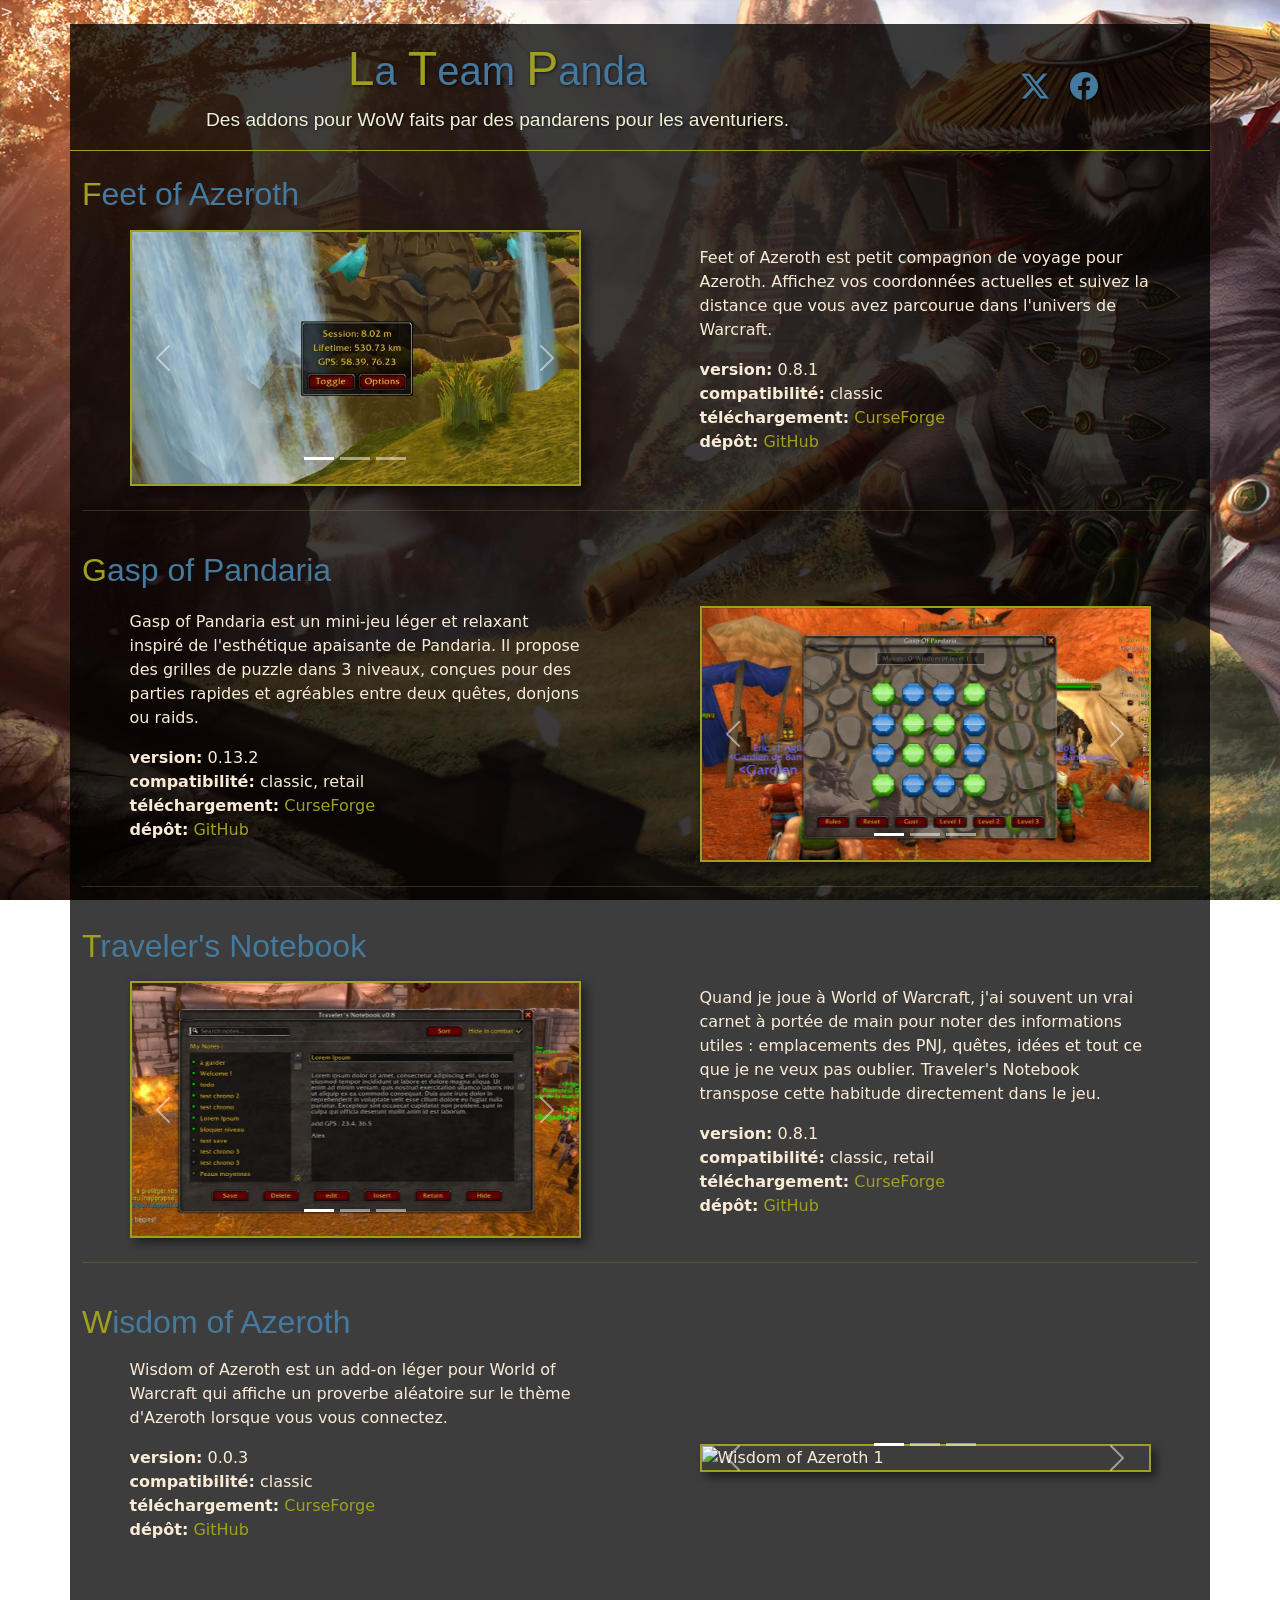
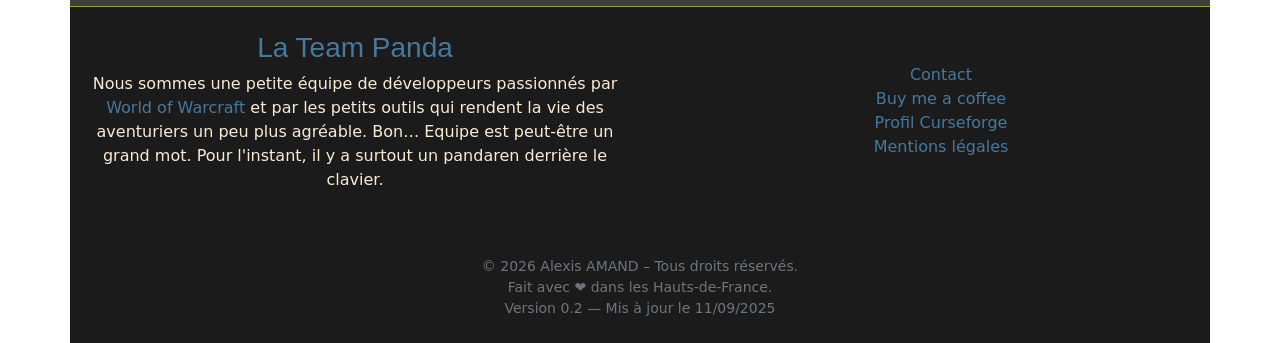
==== index.html @ 27aada5d "vérif Google" ====
<!doctype html>
<html lang="fr">
  <head>

    <meta charset="utf-8">
    <meta name="viewport" content="width=device-width, initial-scale=1">
    <title>La Team Panda – Addons World of Warcraft faits par des pandarens</title>
    <meta name="content" description="La Team Panda développe des addons WoW légers et immersifs : Feet of Azeroth, Gasp of Pandaria, Traveler’s Notebook et Wisdom of Azeroth.">
>

    <meta name="google-site-verification" content="PNYmYTyiZox5U0rkSw8olmxf451d2nOMSfkwF_Nq8Zg" />

    <link href="https://cdn.jsdelivr.net/npm/bootstrap@5.3.8/dist/css/bootstrap.min.css" rel="stylesheet" integrity="sha384-sRIl4kxILFvY47J16cr9ZwB07vP4J8+LH7qKQnuqkuIAvNWLzeN8tE5YBujZqJLB" crossorigin="anonymous">
    <link rel="stylesheet" href="https://cdn.jsdelivr.net/npm/bootstrap-icons@1.13.1/font/bootstrap-icons.min.css">
    <link href="https://fonts.cdnfonts.com/css/warcraft" rel="stylesheet">
    <link href="assets/css/style.css" rel="stylesheet">

    <!-- Matomo -->
    <script>
      var _paq = window._paq = window._paq || [];
      /* tracker methods like "setCustomDimension" should be called before "trackPageView" */
      _paq.push(["setExcludedReferrers", ["histoiresdepoilus.test\/"]]);
      _paq.push(['trackPageView']);
      _paq.push(['enableLinkTracking']);
      (function() {
        var u="//matomo.boitasite.com/";
        _paq.push(['setTrackerUrl', u+'matomo.php']);
        _paq.push(['setSiteId', '14']);
        var d=document, g=d.createElement('script'), s=d.getElementsByTagName('script')[0];
        g.async=true; g.src=u+'matomo.js'; s.parentNode.insertBefore(g,s);
      })();
    </script>
    <!-- End Matomo Code -->

  </head>

  <body>

    <div class="container main">

      <header class="row text-center py-3 justify-content-around align-items-center">
        <div class="col-9">
          <h1><span style="color:rgb(160, 160, 32);">L</span>a <span style="color:rgb(160, 160, 32);">T</span>eam <span style="color:rgb(160, 160, 32);">P</span>anda</h1>
          <span>Des addons pour WoW faits par des pandarens pour les aventuriers.</span>
        </div>
        <div class="col-3">
          <a href="https://twitter.com/alexisamand" alt=" " target="_blank"><i class="bi bi-twitter-x fs-3 mx-2"></i></a>
          <a href="https://www.facebook.com/alexisamand" alt=" " target="_blank"><i class="bi bi-facebook fs-3 mx-2"></i></a>
          <a href="https://bsky.app/profile/alexisamand.bsky.social" alt=" " target="_blank"><i class="bi bi-bluesky fs-3 mx-2"></i></a>
        </div>
      </header>

      <section>

        <article class="mb-4">
          <div class="row">
            <div class="col-12">
              <h2 class="mt-4 pb-2">Feet of Azeroth</h2>
            </div>
          </div>
          <div class="row justify-content-around align-items-center">
            <div class="col-5">
              <div id="carouselFeet" class="carousel slide">
                <div class="carousel-indicators">
                  <button type="button" data-bs-target="#carouselFeet" data-bs-slide-to="0" class="active" aria-current="true" aria-label="Slide 1"></button>
                  <button type="button" data-bs-target="#carouselFeet" data-bs-slide-to="1" aria-label="Slide 2"></button>
                  <button type="button" data-bs-target="#carouselFeet" data-bs-slide-to="2" aria-label="Slide 3"></button>
                </div>
                <div class="carousel-inner" style="box-shadow: 5px 5px 10px rgba(0,0,0,0.5);">
                  <div class="carousel-item active">
                    <img src="assets/img/feet-of-azeroth-01.webp" alt="Feet of Azeroth 1" class="d-block w-100">
                  </div>
                  <div class="carousel-item">
                    <img src="assets/img/feet-of-azeroth-02.webp" alt="Feet of Azeroth 2" class="d-block w-100">
                  </div>
                  <div class="carousel-item">
                    <img src="assets/img/feet-of-azeroth-03.webp" alt="Feet of Azeroth 3" class="d-block w-100">
                  </div>
                </div>
                <button class="carousel-control-prev" type="button" data-bs-target="#carouselFeet" data-bs-slide="prev">
                  <span class="carousel-control-prev-icon" aria-hidden="true"></span>
                  <span class="visually-hidden">Previous</span>
                </button>
                <button class="carousel-control-next" type="button" data-bs-target="#carouselFeet" data-bs-slide="next">
                  <span class="carousel-control-next-icon" aria-hidden="true"></span>
                  <span class="visually-hidden">Next</span>
                </button>
              </div>
            </div>
            <div class="col-5">
              <p>Feet of Azeroth est petit compagnon de voyage pour Azeroth. Affichez vos coordonnées actuelles et suivez la distance que vous avez parcourue dans l'univers de Warcraft.</p>
              <p><strong>version:</strong> 0.8.1<br />
              <strong>compatibilité:</strong> classic<br />
              <strong>téléchargement:</strong> <a href="https://www.curseforge.com/wow/addons/feet-of-azeroth" alt=" " target="_blank">CurseForge</a><br />
              <strong>dépôt:</strong> <a href="https://github.com/AlexisAmand/Addons-for-World-of-Warcraft-Classic/tree/main/FeetOfAzeroth" alt=" " target="_blank">GitHub</a></p>
            </div>
          </div>
        </article> 

        <hr style="color:rgb(160, 160, 32);width:100%;">

        <article class="mb-4">
          <div class="row">
            <div class="col-12">
              <h2 class="mt-4 pb-2">Gasp of Pandaria</h2>
            </div>
          </div>
          <div class="row justify-content-around align-items-center">
            <div class="col-5">
              <p>Gasp of Pandaria est un mini-jeu léger et relaxant inspiré de l'esthétique apaisante de Pandaria. Il propose des grilles de puzzle dans 3 niveaux, conçues pour des parties rapides et agréables entre deux quêtes, donjons ou raids.</p>
              <p><strong>version:</strong> 0.13.2<br />
              <strong>compatibilité:</strong> classic, retail<br />
              <strong>téléchargement:</strong> <a href="https://www.curseforge.com/wow/addons/gasp-of-pandaria" alt=" " target="_blank">CurseForge</a><br />
              <strong>dépôt:</strong> <a href="https://github.com/AlexisAmand/Addons-for-World-of-Warcraft-Classic/tree/main/GaspOfPandaria" alt=" " target="_blank">GitHub</a></p>
            </div>
            <div class="col-5">
              <div id="carouselGasp" class="carousel slide">
                <div class="carousel-indicators">
                  <button type="button" data-bs-target="#carouselGasp" data-bs-slide-to="0" class="active" aria-current="true" aria-label="Slide 1"></button>
                  <button type="button" data-bs-target="#carouselGasp" data-bs-slide-to="1" aria-label="Slide 2"></button>
                  <button type="button" data-bs-target="#carouselGasp" data-bs-slide-to="2" aria-label="Slide 3"></button>
                </div>
                <div class="carousel-inner" style="box-shadow: 5px 5px 10px rgba(0,0,0,0.5);">
                  <div class="carousel-item active">
                    <img src="assets/img/gasp-of-pandaria-01.webp" alt="Feet of Azeroth 1" class="d-block w-100">
                  </div>
                  <div class="carousel-item">
                    <img src="assets/img/gasp-of-pandaria-02.webp" alt="Feet of Azeroth 2" class="d-block w-100">
                  </div>
                  <div class="carousel-item">
                    <img src="assets/img/gasp-of-pandaria-03.webp" alt="Feet of Azeroth 3" class="d-block w-100">
                  </div>
                </div>
                <button class="carousel-control-prev" type="button" data-bs-target="#carouselGasp" data-bs-slide="prev">
                  <span class="carousel-control-prev-icon" aria-hidden="true"></span>
                  <span class="visually-hidden">Previous</span>
                </button>
                <button class="carousel-control-next" type="button" data-bs-target="#carouselGasp" data-bs-slide="next">
                  <span class="carousel-control-next-icon" aria-hidden="true"></span>
                  <span class="visually-hidden">Next</span>
                </button>
              </div>
            </div>
          </div>
        </article>

        <hr style="color:rgb(160, 160, 32);width:100%;">
        
        <article class="mb-4">
          <div class="row">
            <div class="col-12">
              <h2 class="mt-4 pb-2">Traveler's Notebook</h2>
            </div>
          </div>
          <div class="row justify-content-around align-items-center">
            <div class="col-5">
              <div id="carouselTraveler" class="carousel slide">
                <div class="carousel-indicators">
                  <button type="button" data-bs-target="#carouselTraveler" data-bs-slide-to="0" class="active" aria-current="true" aria-label="Slide 1"></button>
                  <button type="button" data-bs-target="#carouselTraveler" data-bs-slide-to="1" aria-label="Slide 2"></button>
                  <button type="button" data-bs-target="#carouselTraveler" data-bs-slide-to="2" aria-label="Slide 3"></button>
                </div>
                <div class="carousel-inner" style="box-shadow: 5px 5px 10px rgba(0,0,0,0.5);">
                  <div class="carousel-item active">
                    <img src="assets/img/travelers-notebook-01.webp" alt="Feet of Azeroth 1" class="d-block w-100">
                  </div>
                  <div class="carousel-item">
                    <img src="assets/img/travelers-notebook-02.webp" alt="Feet of Azeroth 2" class="d-block w-100">
                  </div>
                  <div class="carousel-item">
                    <img src="assets/img/travelers-notebook-03.webp" alt="Feet of Azeroth 3" class="d-block w-100">
                  </div>
                </div>
                <button class="carousel-control-prev" type="button" data-bs-target="#carouselTraveler" data-bs-slide="prev">
                  <span class="carousel-control-prev-icon" aria-hidden="true"></span>
                  <span class="visually-hidden">Previous</span>
                </button>
                <button class="carousel-control-next" type="button" data-bs-target="#carouselTraveler" data-bs-slide="next">
                  <span class="carousel-control-next-icon" aria-hidden="true"></span>
                  <span class="visually-hidden">Next</span>
                </button>
              </div>
            </div>
            <div class="col-5">
              <p>Quand je joue à World of Warcraft, j'ai souvent un vrai carnet à portée de main pour noter des informations utiles : emplacements des PNJ, quêtes, idées et tout ce que je ne veux pas oublier. Traveler's Notebook transpose cette habitude directement dans le jeu.</p>
              <p><strong>version:</strong> 0.8.1<br />
              <strong>compatibilité:</strong> classic, retail<br />
              <strong>téléchargement:</strong> <a href="https://www.curseforge.com/wow/addons/travelers-notebook" alt=" " target="_blank">CurseForge</a><br />
              <strong>dépôt:</strong> <a href="https://github.com/AlexisAmand/Addons-for-World-of-Warcraft-Classic/tree/main/TravelersNotebook" alt=" " target="_blank">GitHub</a></p>
            </div>
          </div>
        </article>

        <hr style="color:rgb(160, 160, 32);width:100%;">

        <article class="mb-4">
          <div class="row">
            <div class="col-12">
              <h2 class="mt-4 pb-2">Wisdom of Azeroth</h2>
            </div>
          </div>
          <div class="row justify-content-around align-items-center">
            <div class="col-5">
              <p>Wisdom of Azeroth est un add-on léger pour World of Warcraft qui affiche un proverbe aléatoire sur le thème d'Azeroth lorsque vous vous connectez.</p>
              <p><strong>version:</strong> 0.0.3<br />
              <strong>compatibilité:</strong> classic<br />
              <strong>téléchargement:</strong> <a href="https://www.curseforge.com/wow/addons/wisdom-of-azeroth" alt=" " target="_blank">CurseForge</a><br />
              <strong>dépôt:</strong> <a href="https://github.com/AlexisAmand/Addons-for-World-of-Warcraft-Classic/tree/main/WisdomOfAzeroth" alt=" " target="_blank">GitHub</a></p>
            </div>
            <div class="col-5">
              <div id="carouselWisdom" class="carousel slide">
                <div class="carousel-indicators">
                  <button type="button" data-bs-target="#carouselWisdom" data-bs-slide-to="0" class="active" aria-current="true" aria-label="Slide 1"></button>
                  <button type="button" data-bs-target="#carouselWisdom" data-bs-slide-to="1" aria-label="Slide 2"></button>
                  <button type="button" data-bs-target="#carouselWisdom" data-bs-slide-to="2" aria-label="Slide 3"></button>
                </div>
                <div class="carousel-inner" style="box-shadow: 5px 5px 10px rgba(0,0,0,0.5);">
                  <div class="carousel-item active">
                    <img src="https://placehold.co/600x400?text=Wisdom+Of+Azeroth+1" alt="Wisdom of Azeroth 1" class="d-block w-100">
                  </div>
                  <div class="carousel-item">
                    <img src="https://placehold.co/600x400?text=Wisdom+Of+Azeroth+2" alt="Wisdom of Azeroth 2" class="d-block w-100">
                  </div>
                  <div class="carousel-item">
                    <img src="https://placehold.co/600x400?text=Wisdom+Of+Azeroth+3" alt="Wisdom of Azeroth 3" class="d-block w-100">
                  </div>
                </div>
                <button class="carousel-control-prev" type="button" data-bs-target="#carouselWisdom" data-bs-slide="prev">
                  <span class="carousel-control-prev-icon" aria-hidden="true"></span>
                  <span class="visually-hidden">Previous</span>
                </button>
                <button class="carousel-control-next" type="button" data-bs-target="#carouselWisdom" data-bs-slide="next">
                  <span class="carousel-control-next-icon" aria-hidden="true"></span>
                  <span class="visually-hidden">Next</span>
                </button>
              </div>
            </div>
          </div>
        </article>

      </section>

      <footer class="mt-5 py-4 row justify-content-around align-items-center">
          <div class="col-6 text-center">
            <h3>La Team Panda</h3>
            <p>Nous sommes une petite équipe de développeurs passionnés par <a href="https://www.instant-gaming.com/?igr=gamer-ee4499">World of Warcraft</a> et par les petits outils qui rendent la vie des aventuriers un peu plus agréable. Bon… Equipe est peut-être un grand mot. Pour l'instant, il y a surtout un pandaren derrière le clavier.</p>
          </div>
          <div class="col-6 text-center">
            <ul>
              <li class="list-group-item"><a href="#" data-bs-toggle="modal" data-bs-target="#exampleModal">Contact</a></li>
              <li class="list-group-item"><a href="http://buymeacoffee.com/alexisamand" alt=" " target="_blank">Buy me a coffee</a></li>
              <li class="list-group-item"><a href="https://www.curseforge.com/members/hanslex/projects" alt=" " target="_blank">Profil Curseforge</a></li>
              <li class="list-group-item"><a href="#">Mentions légales</a></li>
          </ul>
          </div>    
          <div class="col-12">
            <div class="text-secondary small text-center pt-5">
              © 2026 Alexis AMAND – Tous droits réservés.<br>
              Fait avec ❤️ dans les Hauts-de-France.<br>
              Version 0.2 — Mis à jour le 11/09/2025
            </div>
          </div>

      </footer> 

    </div>

    <div class="modal fade" id="exampleModal" tabindex="-1" aria-labelledby="exampleModalLabel" aria-hidden="true">
      <div class="modal-dialog modal-dialog-centered">
        <div class="modal-content">
          <div class="modal-header">
            <h5 class="modal-title">Une question ? Écrivez-nous</h5>
            <button type="button" class="btn-close" data-bs-dismiss="modal" aria-label="Close"></button>
          </div>
          <div class="modal-body">
            <strong>mail:</strong> <a href="mailto:alexis.amand@gmail.com" alt=" ">alexis.amand@gmail.com</a><br />
            <strong>twitter:</strong> <a href="https://twitter.com/alexisamand" alt=" " target="_blank">https://twitter.com/alexisamand</a><br />
            <strong>bi-bluesky:</strong> <a href="https://bsky.app/profile/alexisamand.bsky.social" alt=" " target="_blank">https://bsky.app/profile/alexisamand.bsky.social</a><br />
            <strong>facebook:</strong> <a href="https://www.facebook.com/alexisamand" alt=" " target="_blank">https://www.facebook.com/alexisamand</a><br /><br />

            <strong>Soutenir:</strong> <a href="http://buymeacoffee.com/alexisamand" alt=" " target="_blank">Buy me a coffee !</a><br />
          </div>
          <div class="modal-footer">
            <button type="button" class="btn btn-secondary mx-auto" data-bs-dismiss="modal">Fermer</button>
          </div>
        </div>
      </div>
    </div>

    <script src="https://cdn.jsdelivr.net/npm/bootstrap@5.3.8/dist/js/bootstrap.bundle.min.js" integrity="sha384-FKyoEForCGlyvwx9Hj09JcYn3nv7wiPVlz7YYwJrWVcXK/BmnVDxM+D2scQbITxI" crossorigin="anonymous"></script>
  </body>
</html>
---- assets/css/style.css ----
body {
      background-image: url("../img/background-01.webp");
      background-attachment: fixed;
      background-size: cover;
      color:antiquewhite;
    }

    .main {
      background-color: #000000c2;
    }

    h1,h2, h3 {
      color : rgb(69 121 157)
    }

    h2 {
      font-family: 'warcraft', sans-serif;
    }

    h2::first-letter {
      color:rgb(160, 160, 32);
    }

    h3 {
      font-family: 'warcraft', sans-serif;
    }


    header {
      font-family: 'warcraft', sans-serif;
      border-bottom: 1px solid rgb(160, 160, 32);
      text-shadow: 1px 1px 3px rgba(0,0,0,0.6);    
    }

    header span {
      font-size: 1.2em;
      color:#f0f0d8
    }

    header a:link i {
      color : rgb(69 121 157)
    }

    header a:visited i {
      color : rgb(69 121 157);
      text-decoration : none;
    }

    header a:hover i {
      color : rgb(160, 160, 32);
    }

    section a:link {
      color : rgb(160, 160, 32);
      text-decoration : none;
    }

    section a:visited {
      color : rgb(160, 160, 32);
      text-decoration : none;
    }

    section a:hover {
      color : rgb(160, 160, 32);
      text-decoration : underline;
    }

    footer {
      background-color: #0000008c;
      border-top: 1px solid rgb(160, 160, 32);
    }

    footer a:link {
      color : rgb(69 121 157);
      text-decoration : none;
    }

    footer a:visited {
      color : rgb(69 121 157);
      text-decoration : none;
    }

    footer a:hover {
      color : rgb(69 121 157);
      text-decoration : underline;
    }

    .carousel-inner {
      border: 2px solid rgb(160, 160, 32);
    }

    .modal-header {
      border-bottom: none;
    }
    
    .modal-content {
      color: antiquewhite;
      background-color: #000000d4;
      border: 1px solid rgb(160, 160, 32);
      border-radius: var(--bs-modal-border-radius);
    }

    .modal-content a:link {
      color : rgb(69 121 157);
      text-decoration : none;
    }

    .modal-content a:visited {
      color : rgb(69 121 157);
      text-decoration : none;
    }

    .modal-content a:hover {
      color : rgb(69 121 157);
      text-decoration : underline;
    }

    .modal-footer {
      border-top: none;
    }
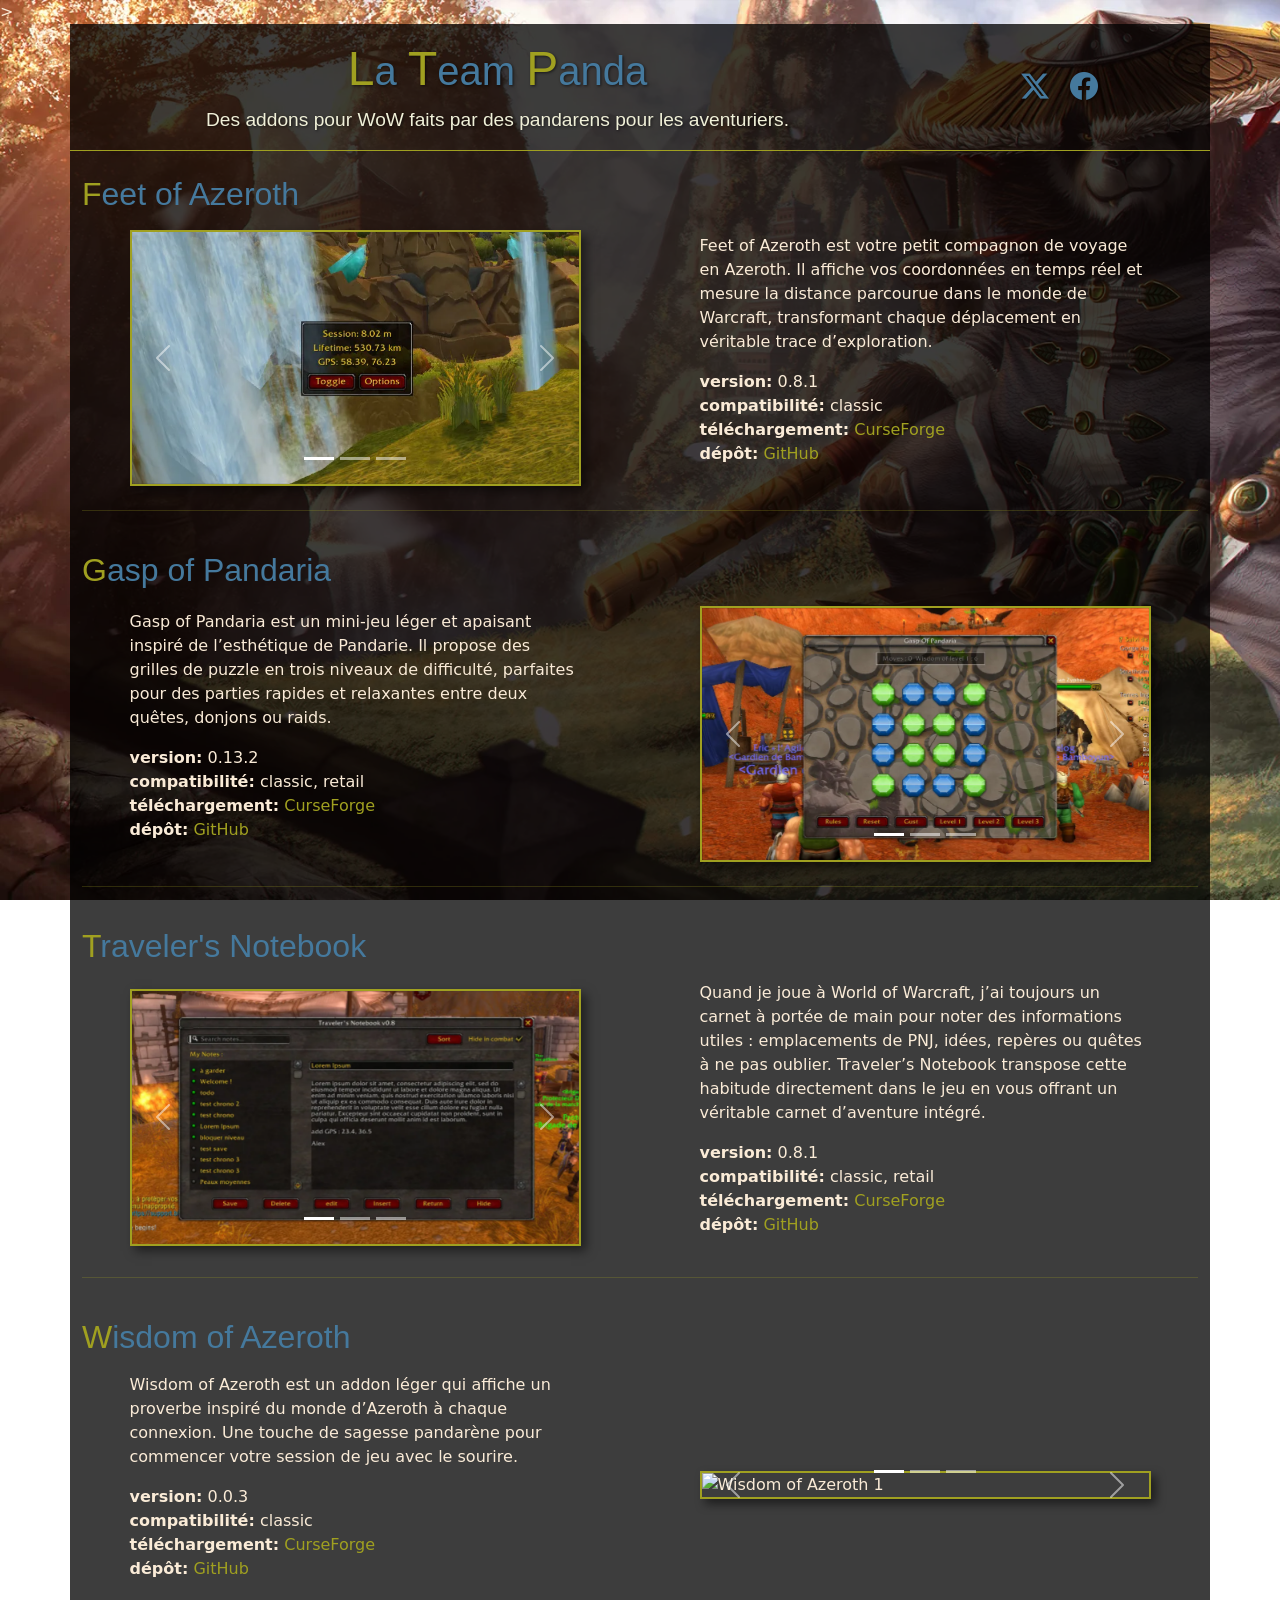
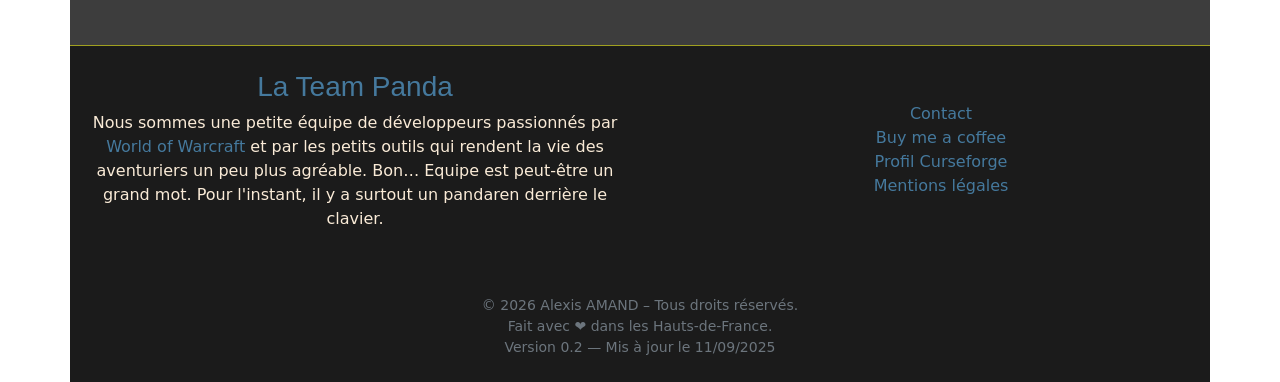
==== commit 9130b637: "seo" ====
--- a/index.html
+++ b/index.html
@@ -5,15 +5,20 @@
     <meta charset="utf-8">
     <meta name="viewport" content="width=device-width, initial-scale=1">
     <title>La Team Panda – Addons World of Warcraft faits par des pandarens</title>
-    <meta name="content" description="La Team Panda développe des addons WoW légers et immersifs : Feet of Azeroth, Gasp of Pandaria, Traveler’s Notebook et Wisdom of Azeroth.">
+    <meta name="content" description="Addons WoW légers et immersifs : outils, mini‑jeux et améliorations pour World of Warcraft, créés par La Team Panda pour les joueurs d’Azeroth.">
 >
 
     <meta name="google-site-verification" content="PNYmYTyiZox5U0rkSw8olmxf451d2nOMSfkwF_Nq8Zg" />
+
+    <meta property="og:title" content="La Team Panda – Addons WoW pour aventuriers" />
+    <meta property="og:description" content="Des addons World of Warcraft faits par des pandarens pour les aventuriers." />
+    <meta property="og:image" content="assets/img/background-01.webp" />
+
 
     <link href="https://cdn.jsdelivr.net/npm/bootstrap@5.3.8/dist/css/bootstrap.min.css" rel="stylesheet" integrity="sha384-sRIl4kxILFvY47J16cr9ZwB07vP4J8+LH7qKQnuqkuIAvNWLzeN8tE5YBujZqJLB" crossorigin="anonymous">
     <link rel="stylesheet" href="https://cdn.jsdelivr.net/npm/bootstrap-icons@1.13.1/font/bootstrap-icons.min.css">
     <link href="https://fonts.cdnfonts.com/css/warcraft" rel="stylesheet">
-    <link href="assets/css/style.css" rel="stylesheet">
+    <link href="assets/css/style.min.css" rel="stylesheet">
 
     <!-- Matomo -->
     <script>
@@ -59,7 +64,7 @@
             </div>
           </div>
           <div class="row justify-content-around align-items-center">
-            <div class="col-5">
+            <div class="col-12 col-md-5">
               <div id="carouselFeet" class="carousel slide">
                 <div class="carousel-indicators">
                   <button type="button" data-bs-target="#carouselFeet" data-bs-slide-to="0" class="active" aria-current="true" aria-label="Slide 1"></button>
@@ -87,8 +92,8 @@
                 </button>
               </div>
             </div>
-            <div class="col-5">
-              <p>Feet of Azeroth est petit compagnon de voyage pour Azeroth. Affichez vos coordonnées actuelles et suivez la distance que vous avez parcourue dans l'univers de Warcraft.</p>
+            <div class="col-12 col-md-5">
+              <p>Feet of Azeroth est votre petit compagnon de voyage en Azeroth. Il affiche vos coordonnées en temps réel et mesure la distance parcourue dans le monde de Warcraft, transformant chaque déplacement en véritable trace d’exploration.</p>
               <p><strong>version:</strong> 0.8.1<br />
               <strong>compatibilité:</strong> classic<br />
               <strong>téléchargement:</strong> <a href="https://www.curseforge.com/wow/addons/feet-of-azeroth" alt=" " target="_blank">CurseForge</a><br />
@@ -106,14 +111,14 @@
             </div>
           </div>
           <div class="row justify-content-around align-items-center">
-            <div class="col-5">
-              <p>Gasp of Pandaria est un mini-jeu léger et relaxant inspiré de l'esthétique apaisante de Pandaria. Il propose des grilles de puzzle dans 3 niveaux, conçues pour des parties rapides et agréables entre deux quêtes, donjons ou raids.</p>
+            <div class="col-12 col-md-5">
+              <p>Gasp of Pandaria est un mini‑jeu léger et apaisant inspiré de l’esthétique de Pandarie. Il propose des grilles de puzzle en trois niveaux de difficulté, parfaites pour des parties rapides et relaxantes entre deux quêtes, donjons ou raids.</p>
               <p><strong>version:</strong> 0.13.2<br />
               <strong>compatibilité:</strong> classic, retail<br />
               <strong>téléchargement:</strong> <a href="https://www.curseforge.com/wow/addons/gasp-of-pandaria" alt=" " target="_blank">CurseForge</a><br />
               <strong>dépôt:</strong> <a href="https://github.com/AlexisAmand/Addons-for-World-of-Warcraft-Classic/tree/main/GaspOfPandaria" alt=" " target="_blank">GitHub</a></p>
             </div>
-            <div class="col-5">
+            <div class="col-12 col-md-5">
               <div id="carouselGasp" class="carousel slide">
                 <div class="carousel-indicators">
                   <button type="button" data-bs-target="#carouselGasp" data-bs-slide-to="0" class="active" aria-current="true" aria-label="Slide 1"></button>
@@ -153,7 +158,7 @@
             </div>
           </div>
           <div class="row justify-content-around align-items-center">
-            <div class="col-5">
+            <div class="col-12 col-md-5">
               <div id="carouselTraveler" class="carousel slide">
                 <div class="carousel-indicators">
                   <button type="button" data-bs-target="#carouselTraveler" data-bs-slide-to="0" class="active" aria-current="true" aria-label="Slide 1"></button>
@@ -181,8 +186,8 @@
                 </button>
               </div>
             </div>
-            <div class="col-5">
-              <p>Quand je joue à World of Warcraft, j'ai souvent un vrai carnet à portée de main pour noter des informations utiles : emplacements des PNJ, quêtes, idées et tout ce que je ne veux pas oublier. Traveler's Notebook transpose cette habitude directement dans le jeu.</p>
+            <div class="col-12 col-md-5">
+              <p>Quand je joue à World of Warcraft, j’ai toujours un carnet à portée de main pour noter des informations utiles : emplacements de PNJ, idées, repères ou quêtes à ne pas oublier. Traveler’s Notebook transpose cette habitude directement dans le jeu en vous offrant un véritable carnet d’aventure intégré.</p>
               <p><strong>version:</strong> 0.8.1<br />
               <strong>compatibilité:</strong> classic, retail<br />
               <strong>téléchargement:</strong> <a href="https://www.curseforge.com/wow/addons/travelers-notebook" alt=" " target="_blank">CurseForge</a><br />
@@ -200,14 +205,14 @@
             </div>
           </div>
           <div class="row justify-content-around align-items-center">
-            <div class="col-5">
-              <p>Wisdom of Azeroth est un add-on léger pour World of Warcraft qui affiche un proverbe aléatoire sur le thème d'Azeroth lorsque vous vous connectez.</p>
+            <div class="col-12 col-md-5">
+              <p>Wisdom of Azeroth est un addon léger qui affiche un proverbe inspiré du monde d’Azeroth à chaque connexion. Une touche de sagesse pandarène pour commencer votre session de jeu avec le sourire.</p>
               <p><strong>version:</strong> 0.0.3<br />
               <strong>compatibilité:</strong> classic<br />
               <strong>téléchargement:</strong> <a href="https://www.curseforge.com/wow/addons/wisdom-of-azeroth" alt=" " target="_blank">CurseForge</a><br />
               <strong>dépôt:</strong> <a href="https://github.com/AlexisAmand/Addons-for-World-of-Warcraft-Classic/tree/main/WisdomOfAzeroth" alt=" " target="_blank">GitHub</a></p>
             </div>
-            <div class="col-5">
+            <div class="col-12 col-md-5">
               <div id="carouselWisdom" class="carousel slide">
                 <div class="carousel-indicators">
                   <button type="button" data-bs-target="#carouselWisdom" data-bs-slide-to="0" class="active" aria-current="true" aria-label="Slide 1"></button>
@@ -241,11 +246,11 @@
       </section>
 
       <footer class="mt-5 py-4 row justify-content-around align-items-center">
-          <div class="col-6 text-center">
+          <div class="col-12 col-md-6 text-center">
             <h3>La Team Panda</h3>
             <p>Nous sommes une petite équipe de développeurs passionnés par <a href="https://www.instant-gaming.com/?igr=gamer-ee4499">World of Warcraft</a> et par les petits outils qui rendent la vie des aventuriers un peu plus agréable. Bon… Equipe est peut-être un grand mot. Pour l'instant, il y a surtout un pandaren derrière le clavier.</p>
           </div>
-          <div class="col-6 text-center">
+          <div class="col-12 col-md-6 text-center">
             <ul>
               <li class="list-group-item"><a href="#" data-bs-toggle="modal" data-bs-target="#exampleModal">Contact</a></li>
               <li class="list-group-item"><a href="http://buymeacoffee.com/alexisamand" alt=" " target="_blank">Buy me a coffee</a></li>
--- a/assets/css/style.min.css
+++ b/assets/css/style.min.css
@@ -0,0 +1 @@
+body{background-image:url(../img/background-01.webp);background-attachment:fixed;background-size:cover;color:#faebd7}.main{background-color:#000000c2}h1,h2,h3{color:rgb(69 121 157)}h2{font-family:warcraft,sans-serif}h2::first-letter{color:#a0a020}h3{font-family:warcraft,sans-serif}header{font-family:warcraft,sans-serif;border-bottom:1px solid #a0a020;text-shadow:1px 1px 3px rgba(0,0,0,.6)}header span{font-size:1.2em;color:#f0f0d8}header a:link i{color:rgb(69 121 157)}header a:visited i{color:rgb(69 121 157);text-decoration:none}header a:hover i{color:#a0a020}section a:link{color:#a0a020;text-decoration:none}section a:visited{color:#a0a020;text-decoration:none}section a:hover{color:#a0a020;text-decoration:underline}footer{background-color:#0000008c;border-top:1px solid #a0a020}footer a:link{color:rgb(69 121 157);text-decoration:none}footer a:visited{color:rgb(69 121 157);text-decoration:none}footer a:hover{color:rgb(69 121 157);text-decoration:underline}.carousel-inner{border:2px solid #a0a020}.modal-header{border-bottom:none}.modal-content{color:#faebd7;background-color:#000000d4;border:1px solid #a0a020;border-radius:var(--bs-modal-border-radius)}.modal-content a:link{color:rgb(69 121 157);text-decoration:none}.modal-content a:visited{color:rgb(69 121 157);text-decoration:none}.modal-content a:hover{color:rgb(69 121 157);text-decoration:underline}.modal-footer{border-top:none}
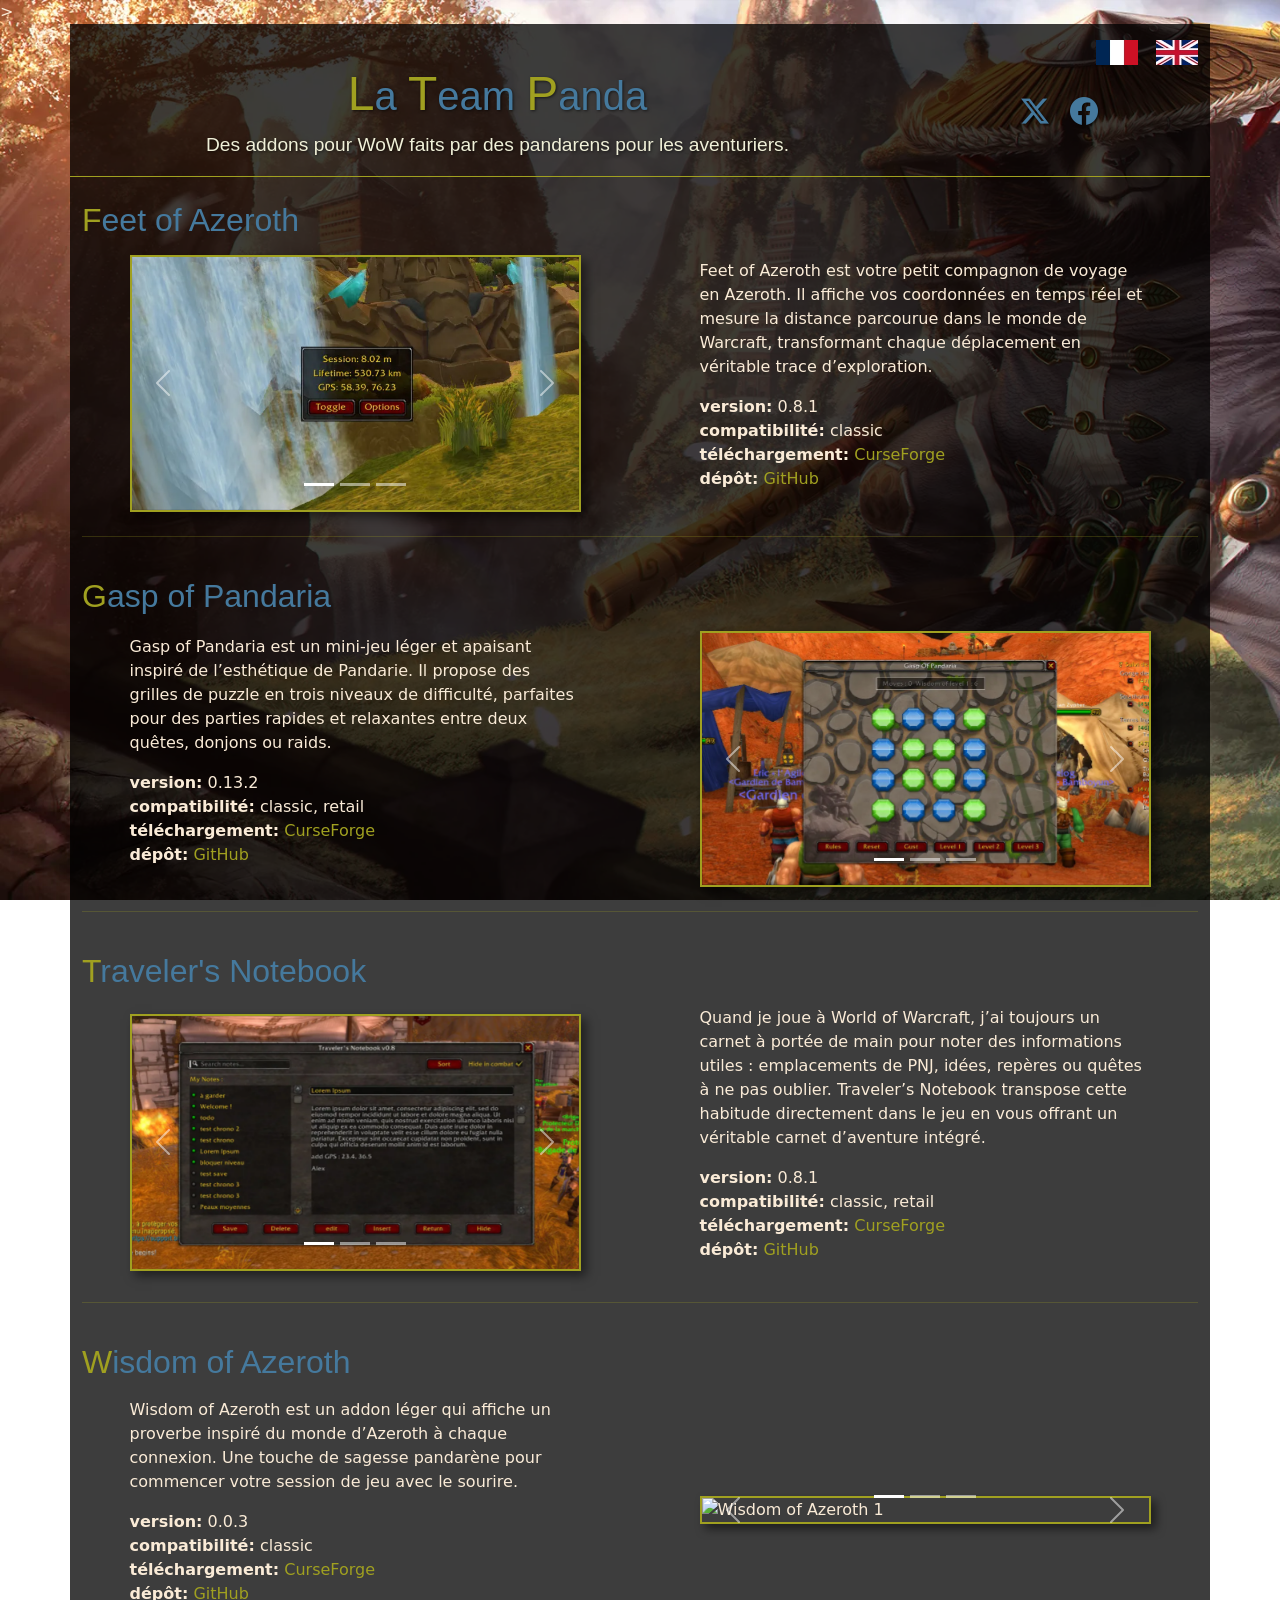
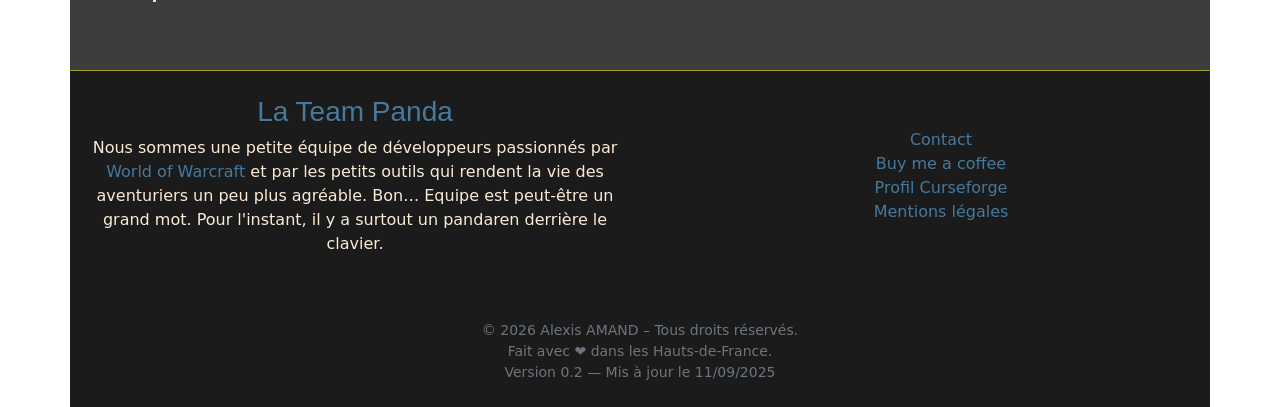
==== commit de1d658b: "adding canonical URLs" ====
--- a/index.html
+++ b/index.html
@@ -5,7 +5,8 @@
     <meta charset="utf-8">
     <meta name="viewport" content="width=device-width, initial-scale=1">
     <title>La Team Panda – Addons World of Warcraft faits par des pandarens</title>
-    <meta name="content" description="Addons WoW légers et immersifs : outils, mini‑jeux et améliorations pour World of Warcraft, créés par La Team Panda pour les joueurs d’Azeroth.">
+    <title>La Team Panda – Addons World of Warcraft faits par des pandarens</title>
+    <meta name="description" content="Addons WoW légers et immersifs : outils, mini-jeux et améliorations pour World of Warcraft, créés par La Team Panda pour les joueurs d’Azeroth.">
 >
 
     <meta name="google-site-verification" content="PNYmYTyiZox5U0rkSw8olmxf451d2nOMSfkwF_Nq8Zg" />
@@ -14,6 +15,13 @@
     <meta property="og:description" content="Des addons World of Warcraft faits par des pandarens pour les aventuriers." />
     <meta property="og:image" content="assets/img/background-01.webp" />
 
+    <link rel="canonical" href="https://lateampanda.github.io/">
+    <link rel="alternate" hreflang="fr" href="https://lateampanda.github.io/">
+    <link rel="alternate" hreflang="en" href="https://lateampanda.github.io/en/">
+    <link rel="alternate" hreflang="x-default" href="https://lateampanda.github.io/">
+
+    <link rel="alternate" hreflang="fr" href="https://lateampanda.github.io/">
+    <link rel="alternate" hreflang="en" href="https://lateampanda.github.io/en/">
 
     <link href="https://cdn.jsdelivr.net/npm/bootstrap@5.3.8/dist/css/bootstrap.min.css" rel="stylesheet" integrity="sha384-sRIl4kxILFvY47J16cr9ZwB07vP4J8+LH7qKQnuqkuIAvNWLzeN8tE5YBujZqJLB" crossorigin="anonymous">
     <link rel="stylesheet" href="https://cdn.jsdelivr.net/npm/bootstrap-icons@1.13.1/font/bootstrap-icons.min.css">
@@ -44,6 +52,11 @@
     <div class="container main">
 
       <header class="row text-center py-3 justify-content-around align-items-center">
+        <div class="col-12 text-end">
+          <a href="/" aria-label="Version française"><img src="/assets/img/fr.webp" alt="français"></a>
+          &nbsp;&nbsp;
+          <a href="/en/" aria-label="English version"><img src="/assets/img/en.webp" alt="English"></a>
+        </div>
         <div class="col-9">
           <h1><span style="color:rgb(160, 160, 32);">L</span>a <span style="color:rgb(160, 160, 32);">T</span>eam <span style="color:rgb(160, 160, 32);">P</span>anda</h1>
           <span>Des addons pour WoW faits par des pandarens pour les aventuriers.</span>
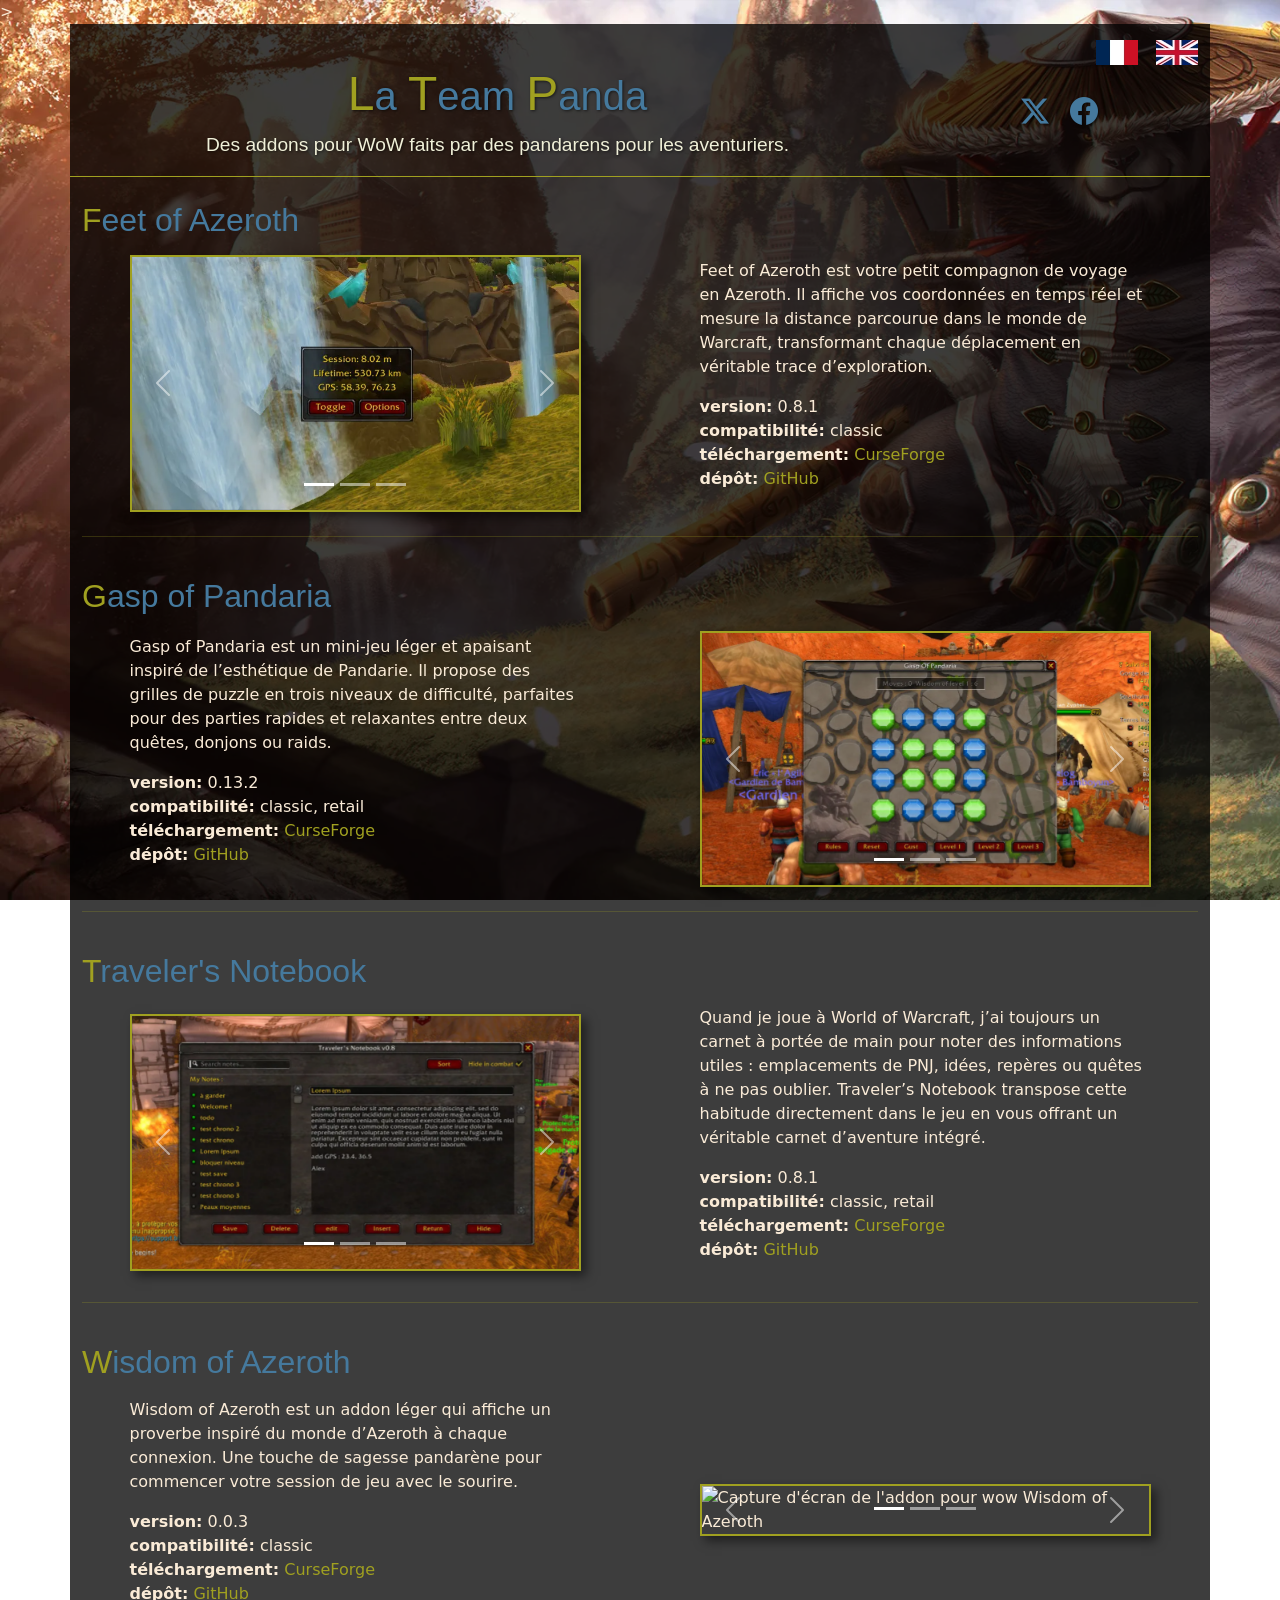
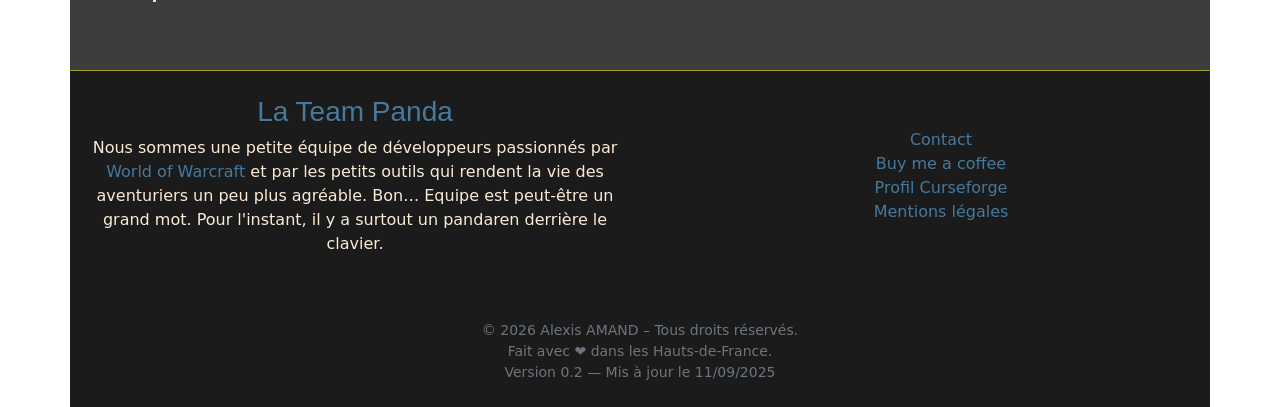
==== commit 10b8a3ff: "un peu de seo" ====
--- a/index.html
+++ b/index.html
@@ -86,13 +86,13 @@
                 </div>
                 <div class="carousel-inner" style="box-shadow: 5px 5px 10px rgba(0,0,0,0.5);">
                   <div class="carousel-item active">
-                    <img src="assets/img/feet-of-azeroth-01.webp" alt="Feet of Azeroth 1" class="d-block w-100">
-                  </div>
-                  <div class="carousel-item">
-                    <img src="assets/img/feet-of-azeroth-02.webp" alt="Feet of Azeroth 2" class="d-block w-100">
-                  </div>
-                  <div class="carousel-item">
-                    <img src="assets/img/feet-of-azeroth-03.webp" alt="Feet of Azeroth 3" class="d-block w-100">
+                    <img src="assets/img/feet-of-azeroth-01.webp" alt="Capture d'écran de l'addon pour wow Feet of Azeroth" class="d-block w-100">
+                  </div>
+                  <div class="carousel-item">
+                    <img src="assets/img/feet-of-azeroth-02.webp" alt="Capture d'écran de l'addon pour wow Feet of Azeroth" class="d-block w-100">
+                  </div>
+                  <div class="carousel-item">
+                    <img src="assets/img/feet-of-azeroth-03.webp" alt="Capture d'écran de l'addon pour wow Feet of Azeroth" class="d-block w-100">
                   </div>
                 </div>
                 <button class="carousel-control-prev" type="button" data-bs-target="#carouselFeet" data-bs-slide="prev">
@@ -140,13 +140,13 @@
                 </div>
                 <div class="carousel-inner" style="box-shadow: 5px 5px 10px rgba(0,0,0,0.5);">
                   <div class="carousel-item active">
-                    <img src="assets/img/gasp-of-pandaria-01.webp" alt="Feet of Azeroth 1" class="d-block w-100">
-                  </div>
-                  <div class="carousel-item">
-                    <img src="assets/img/gasp-of-pandaria-02.webp" alt="Feet of Azeroth 2" class="d-block w-100">
-                  </div>
-                  <div class="carousel-item">
-                    <img src="assets/img/gasp-of-pandaria-03.webp" alt="Feet of Azeroth 3" class="d-block w-100">
+                    <img src="assets/img/gasp-of-pandaria-01.webp" alt="Capture d'écran de l'addon pour wow Gasp of Pandaria" class="d-block w-100">
+                  </div>
+                  <div class="carousel-item">
+                    <img src="assets/img/gasp-of-pandaria-02.webp" alt="Capture d'écran de l'addon pour wow Gasp of Pandaria" class="d-block w-100">
+                  </div>
+                  <div class="carousel-item">
+                    <img src="assets/img/gasp-of-pandaria-03.webp" alt="Capture d'écran de l'addon pour wow Gasp of Pandaria" class="d-block w-100">
                   </div>
                 </div>
                 <button class="carousel-control-prev" type="button" data-bs-target="#carouselGasp" data-bs-slide="prev">
@@ -180,13 +180,13 @@
                 </div>
                 <div class="carousel-inner" style="box-shadow: 5px 5px 10px rgba(0,0,0,0.5);">
                   <div class="carousel-item active">
-                    <img src="assets/img/travelers-notebook-01.webp" alt="Feet of Azeroth 1" class="d-block w-100">
-                  </div>
-                  <div class="carousel-item">
-                    <img src="assets/img/travelers-notebook-02.webp" alt="Feet of Azeroth 2" class="d-block w-100">
-                  </div>
-                  <div class="carousel-item">
-                    <img src="assets/img/travelers-notebook-03.webp" alt="Feet of Azeroth 3" class="d-block w-100">
+                    <img src="assets/img/travelers-notebook-01.webp" alt="Capture d'écran de l'addon pour wow Traveler's Notebook" class="d-block w-100">
+                  </div>
+                  <div class="carousel-item">
+                    <img src="assets/img/travelers-notebook-02.webp" alt="Capture d'écran de l'addon pour wow Traveler's Notebook" class="d-block w-100">
+                  </div>
+                  <div class="carousel-item">
+                    <img src="assets/img/travelers-notebook-03.webp" alt="Capture d'écran de l'addon pour wow Traveler's Notebook" class="d-block w-100">
                   </div>
                 </div>
                 <button class="carousel-control-prev" type="button" data-bs-target="#carouselTraveler" data-bs-slide="prev">
@@ -234,13 +234,13 @@
                 </div>
                 <div class="carousel-inner" style="box-shadow: 5px 5px 10px rgba(0,0,0,0.5);">
                   <div class="carousel-item active">
-                    <img src="https://placehold.co/600x400?text=Wisdom+Of+Azeroth+1" alt="Wisdom of Azeroth 1" class="d-block w-100">
-                  </div>
-                  <div class="carousel-item">
-                    <img src="https://placehold.co/600x400?text=Wisdom+Of+Azeroth+2" alt="Wisdom of Azeroth 2" class="d-block w-100">
-                  </div>
-                  <div class="carousel-item">
-                    <img src="https://placehold.co/600x400?text=Wisdom+Of+Azeroth+3" alt="Wisdom of Azeroth 3" class="d-block w-100">
+                    <img src="https://placehold.co/600x400?text=Wisdom+Of+Azeroth+1" alt="Capture d'écran de l'addon pour wow Wisdom of Azeroth" class="d-block w-100">
+                  </div>
+                  <div class="carousel-item">
+                    <img src="https://placehold.co/600x400?text=Wisdom+Of+Azeroth+2" alt="Capture d'écran de l'addon pour wow Wisdom of Azeroth" class="d-block w-100">
+                  </div>
+                  <div class="carousel-item">
+                    <img src="https://placehold.co/600x400?text=Wisdom+Of+Azeroth+3" alt="Capture d'écran de l'addon pour wow Wisdom of Azeroth" class="d-block w-100">
                   </div>
                 </div>
                 <button class="carousel-control-prev" type="button" data-bs-target="#carouselWisdom" data-bs-slide="prev">
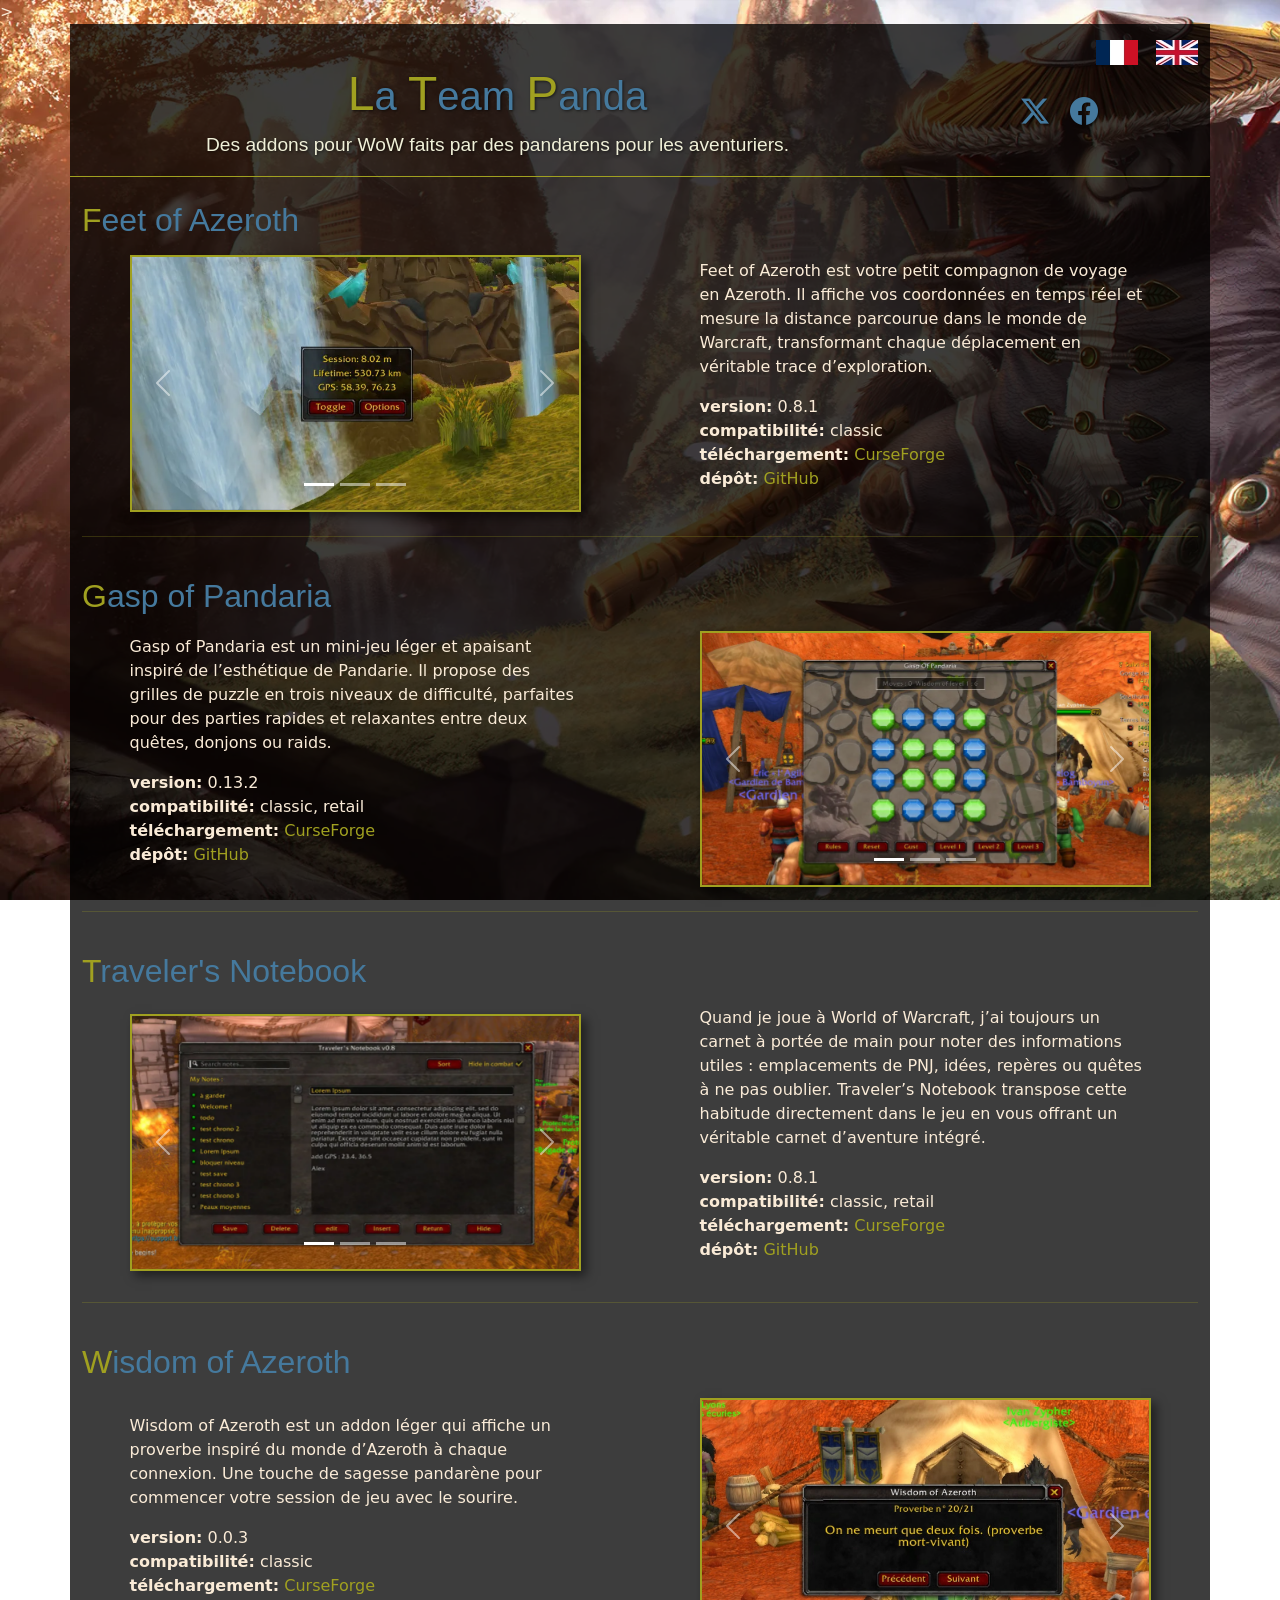
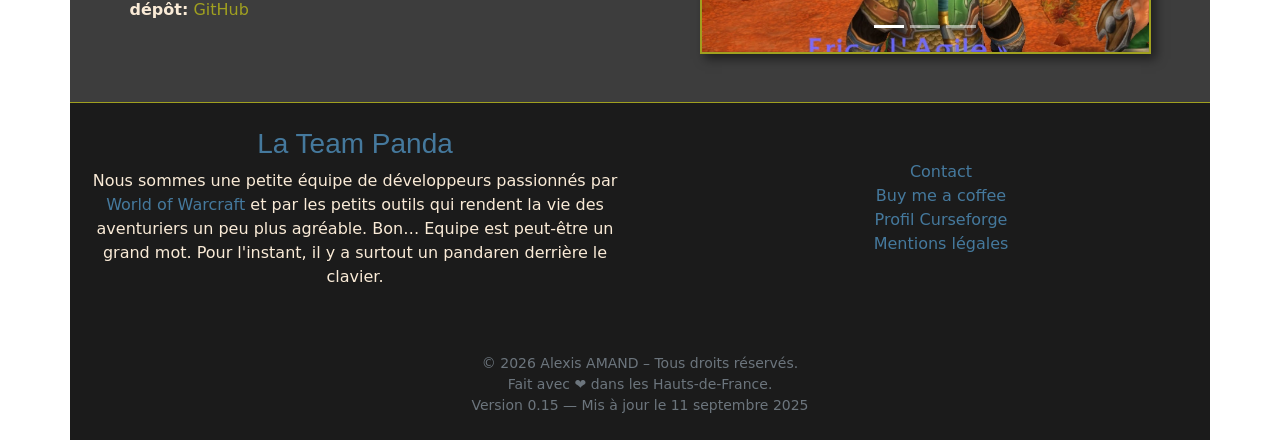
==== commit 1b351b08: "screenshots for Wisdom" ====
--- a/index.html
+++ b/index.html
@@ -234,13 +234,13 @@
                 </div>
                 <div class="carousel-inner" style="box-shadow: 5px 5px 10px rgba(0,0,0,0.5);">
                   <div class="carousel-item active">
-                    <img src="https://placehold.co/600x400?text=Wisdom+Of+Azeroth+1" alt="Capture d'écran de l'addon pour wow Wisdom of Azeroth" class="d-block w-100">
-                  </div>
-                  <div class="carousel-item">
-                    <img src="https://placehold.co/600x400?text=Wisdom+Of+Azeroth+2" alt="Capture d'écran de l'addon pour wow Wisdom of Azeroth" class="d-block w-100">
-                  </div>
-                  <div class="carousel-item">
-                    <img src="https://placehold.co/600x400?text=Wisdom+Of+Azeroth+3" alt="Capture d'écran de l'addon pour wow Wisdom of Azeroth" class="d-block w-100">
+                    <img src="/assets/img/wisdom-01.webp" alt="Capture d'écran de l'addon pour wow Wisdom of Azeroth" class="d-block w-100">
+                  </div>
+                  <div class="carousel-item">
+                    <img src="/assets/img/wisdom-02.webp" alt="Capture d'écran de l'addon pour wow Wisdom of Azeroth" class="d-block w-100">
+                  </div>
+                  <div class="carousel-item">
+                    <img src="/assets/img/wisdom-03.webp" alt="Capture d'écran de l'addon pour wow Wisdom of Azeroth" class="d-block w-100">
                   </div>
                 </div>
                 <button class="carousel-control-prev" type="button" data-bs-target="#carouselWisdom" data-bs-slide="prev">
@@ -275,7 +275,7 @@
             <div class="text-secondary small text-center pt-5">
               © 2026 Alexis AMAND – Tous droits réservés.<br>
               Fait avec ❤️ dans les Hauts-de-France.<br>
-              Version 0.2 — Mis à jour le 11/09/2025
+              Version 0.15 — Mis à jour le 11 septembre 2025
             </div>
           </div>
 
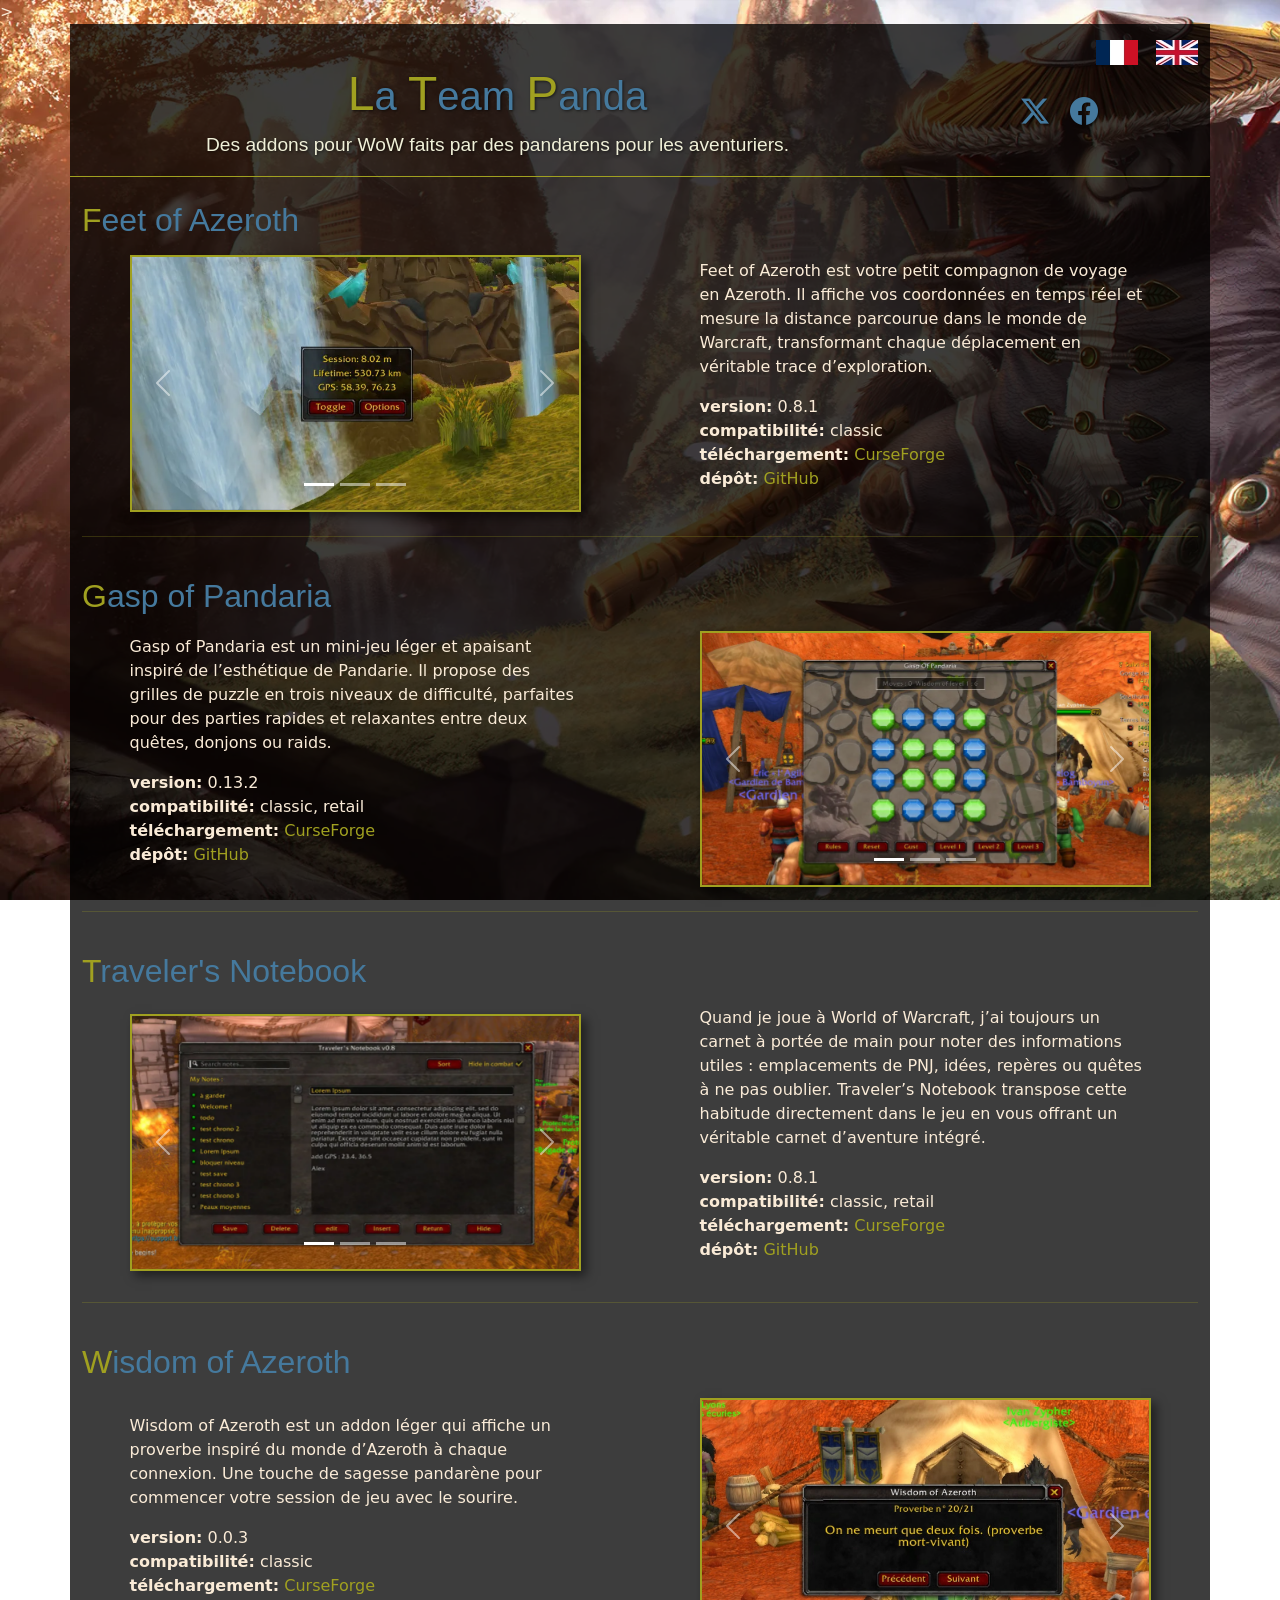
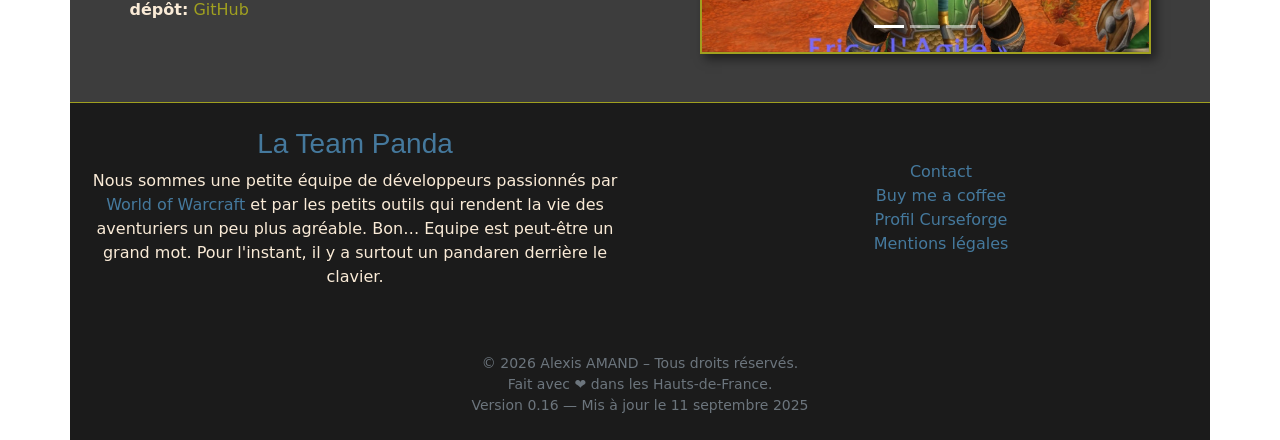
==== commit 093da483: "add sitemap et robots.txt" ====
--- a/index.html
+++ b/index.html
@@ -275,7 +275,7 @@
             <div class="text-secondary small text-center pt-5">
               © 2026 Alexis AMAND – Tous droits réservés.<br>
               Fait avec ❤️ dans les Hauts-de-France.<br>
-              Version 0.15 — Mis à jour le 11 septembre 2025
+              Version 0.16 — Mis à jour le 11 septembre 2025
             </div>
           </div>
 
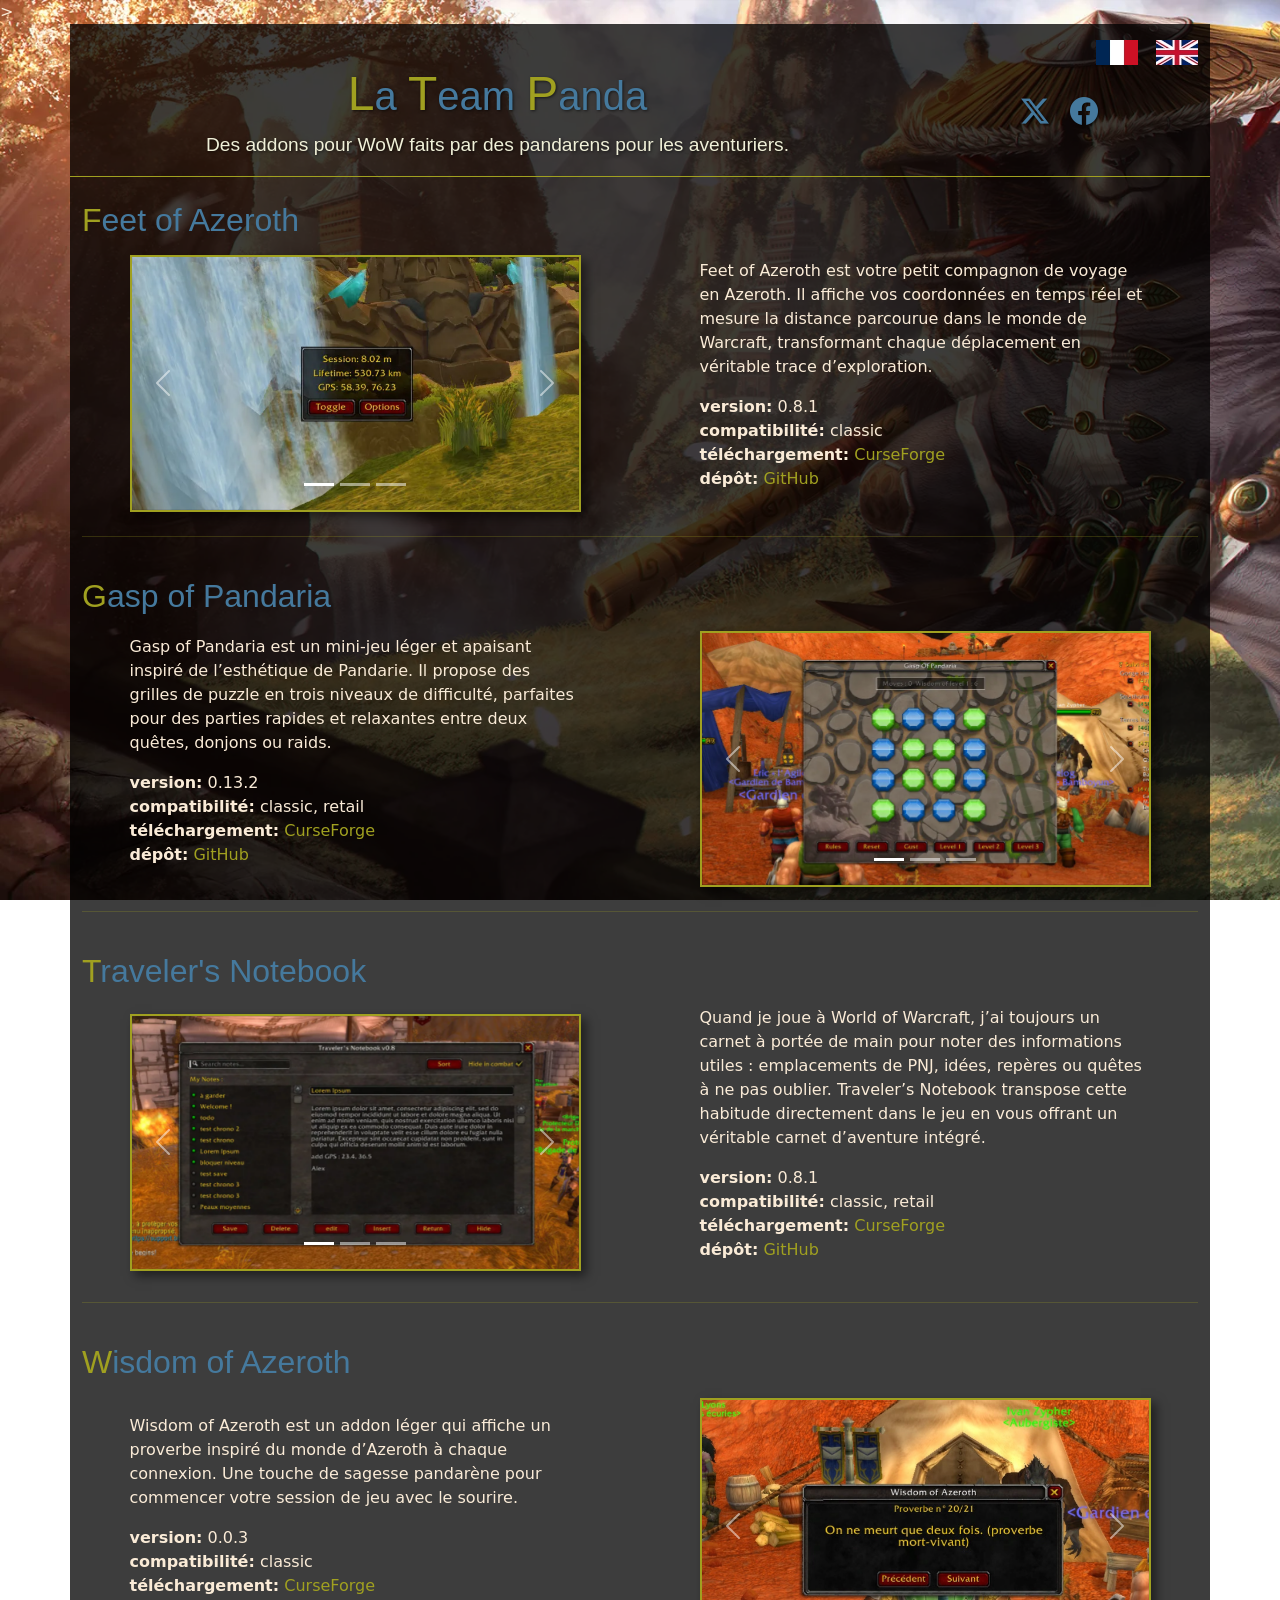
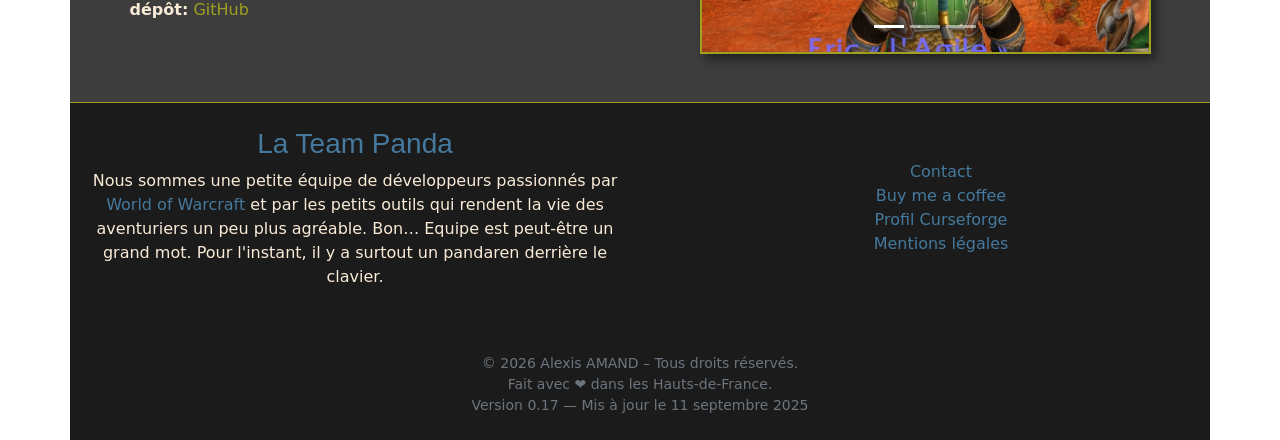
==== commit a73b7ba0: "add favicons" ====
--- a/index.html
+++ b/index.html
@@ -8,8 +8,8 @@
     <title>La Team Panda – Addons World of Warcraft faits par des pandarens</title>
     <meta name="description" content="Addons WoW légers et immersifs : outils, mini-jeux et améliorations pour World of Warcraft, créés par La Team Panda pour les joueurs d’Azeroth.">
 >
-
     <meta name="google-site-verification" content="PNYmYTyiZox5U0rkSw8olmxf451d2nOMSfkwF_Nq8Zg" />
+    <link rel="icon" type="image/x-icon" href="/assets/img/icon.png">
 
     <meta property="og:title" content="La Team Panda – Addons WoW pour aventuriers" />
     <meta property="og:description" content="Des addons World of Warcraft faits par des pandarens pour les aventuriers." />
@@ -275,7 +275,7 @@
             <div class="text-secondary small text-center pt-5">
               © 2026 Alexis AMAND – Tous droits réservés.<br>
               Fait avec ❤️ dans les Hauts-de-France.<br>
-              Version 0.16 — Mis à jour le 11 septembre 2025
+              Version 0.17 — Mis à jour le 11 septembre 2025
             </div>
           </div>
 
